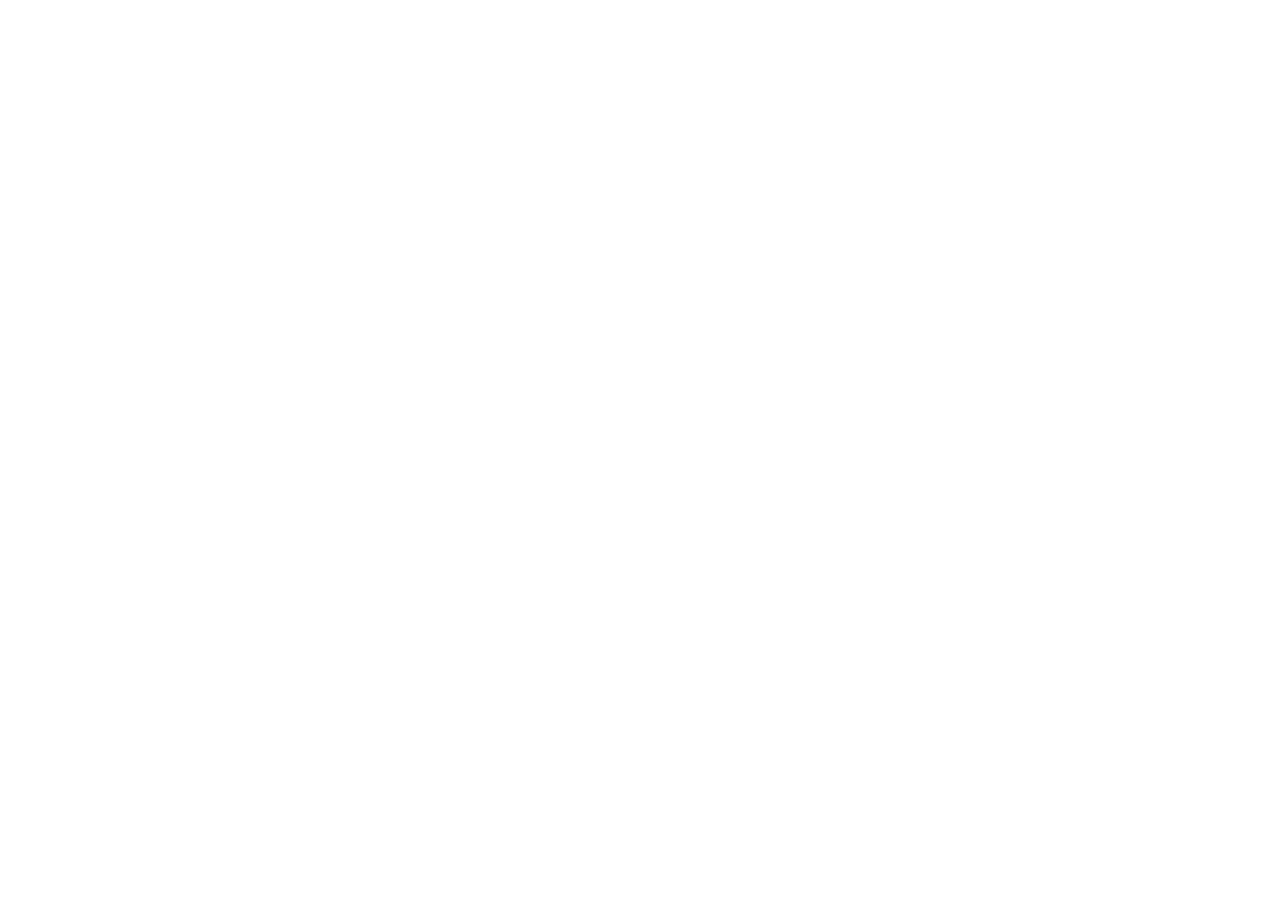
==== login.html @ f4f43309 "大事件项目" ====
<!DOCTYPE html>
<html lang="en">
<head>
    <meta charset="UTF-8">
    <meta name="viewport" content="width=device-width, initial-scale=1.0">
    <title>Document</title>
</head>
<body>
    
</body>
</html>
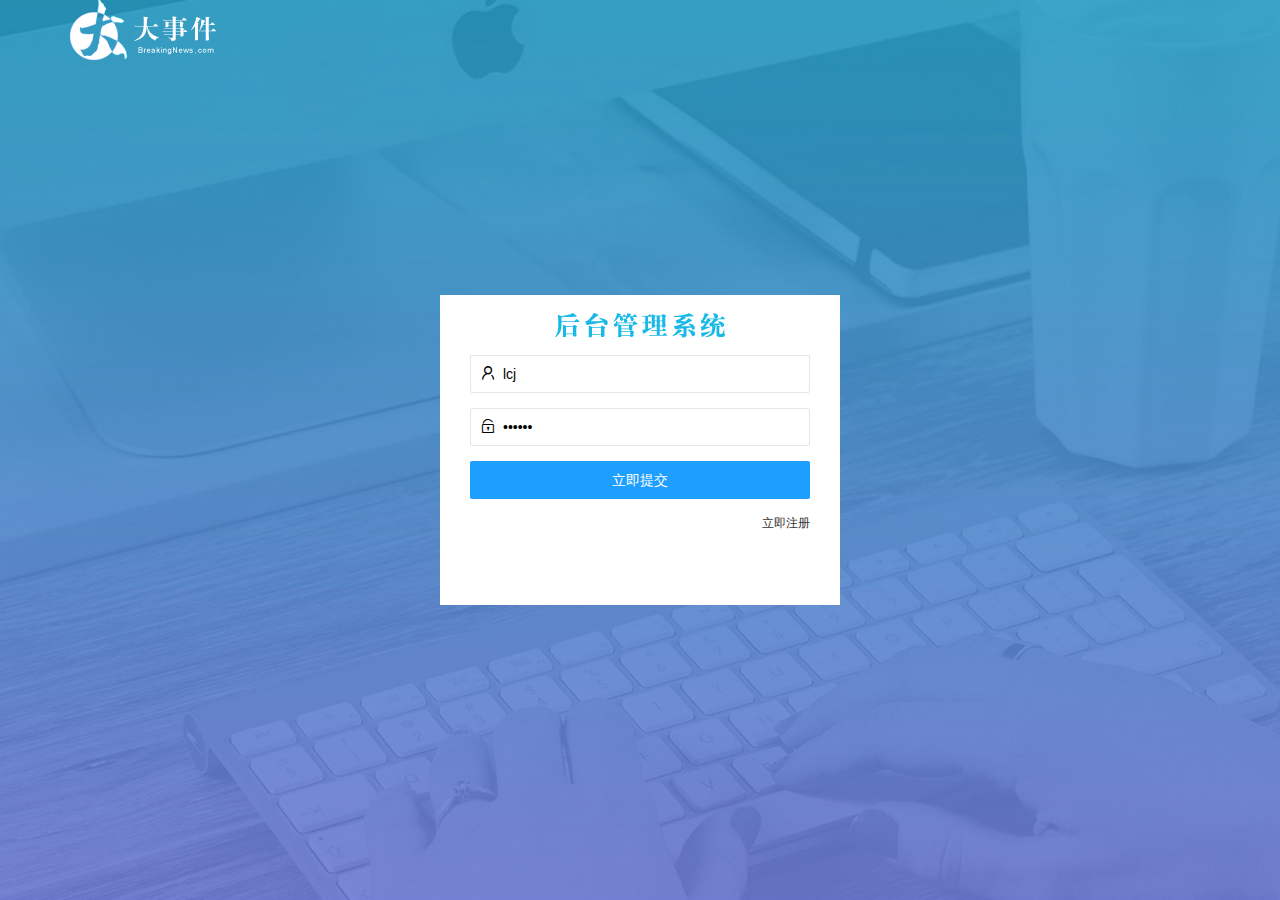
==== commit 05c9a2d5: "登入和注册完成" ====
--- a/login.html
+++ b/login.html
@@ -1,11 +1,83 @@
 <!DOCTYPE html>
 <html lang="en">
+
 <head>
     <meta charset="UTF-8">
     <meta name="viewport" content="width=device-width, initial-scale=1.0">
     <title>Document</title>
+    <link rel="stylesheet" href="/assets/lib/layui/css/layui.css">
+    <link rel="stylesheet" href="/assets/css/login.css">
 </head>
+
 <body>
-    
+    <!-- 大事件logo -->
+    <div class="layui-main">
+        <img src="/assets/images/logo.png" alt="">
+    </div>
+    <!-- 登入框 -->
+    <div class="loginAadRegbox">
+        <div class="title-box"></div>
+        <!-- 登入div -->
+        <div class="login-box">
+            <form class="layui-form" action="" id="form_login">
+                <!-- 账号 -->
+                <div class="layui-form-item ">
+                    <i class="layui-icon layui-icon-username"></i>  
+                        <input type="text" value="lcj"  name="username" required lay-verify="required" placeholder="请输入用户名"
+                            autocomplete="off" class="layui-input">                 
+                </div>
+                <!-- 密码 -->
+                <div class="layui-form-item">
+                    <i class="layui-icon layui-icon-password"></i>  
+                    <input type="password" value="666666" name="password" required lay-verify="required|pwd" placeholder="请输入密码"
+                        autocomplete="off" class="layui-input">                 
+                </div>
+                <!-- 提交 -->
+                <div class="layui-form-item">
+                      <button class="layui-btn layui-btn-fluid layui-btn-normal" lay-submit lay-filter="formDemo">立即提交</button>
+                </div>
+                <!-- 切换注册 -->
+                <div class="layui-form-item links">
+                    <a href="javascript:;" id="reg_link">立即注册</a>
+                </div>
+            </form>        
+        </div>
+        <!-- 注册div -->
+        <div class="reg-box">
+            <form class="layui-form" action="" id="form_reg">
+                <!-- 账号 -->
+                <div class="layui-form-item ">
+                    <i class="layui-icon layui-icon-username"></i>  
+                        <input type="text"  name="username" required lay-verify="required" placeholder="请输入用户名"
+                            autocomplete="off" class="layui-input">                 
+                </div>
+                <!-- 密码 -->
+                <div class="layui-form-item">
+                    <i class="layui-icon layui-icon-password"></i>  
+                    <input id="reg-pwd" type="password" name="password" required lay-verify="required|pwd" placeholder="请输入密码"
+                        autocomplete="off" class="layui-input">                 
+                </div>
+                <!-- 确认密码 -->
+                <div class="layui-form-item">
+                    <i class="layui-icon layui-icon-password"></i>  
+                    <input  type="password" name="repassword" required lay-verify="required|pwd|repwd" placeholder="再次确认入密码"
+                        autocomplete="off" class="layui-input">                 
+                </div>
+                <!-- 提交 -->
+                <div class="layui-form-item">
+                      <button class="layui-btn layui-btn-fluid layui-btn-normal" lay-submit lay-filter="formDemo">注册</button>
+                </div>
+                <!-- 切换注册 -->
+                <div class="layui-form-item links">
+                    <a href="javascript:;" id="login_link">返回登入</a>
+                </div>
+            </form>            
+        </div>
+    </div>
+<script src="/assets/lib/jquery.js"></script>
+<script src="/assets/lib/layui/layui.all.js"></script>
+<script src="/assets/js/baseAPI.js"></script>
+<script src="/assets/js/login.js"></script>
 </body>
+
 </html>--- a/assets/lib/layui/css/layui.css
+++ b/assets/lib/layui/css/layui.css
@@ -0,0 +1,2 @@
+/** layui-v2.5.5 MIT License By https://www.layui.com */
+ .layui-inline,img{display:inline-block;vertical-align:middle}h1,h2,h3,h4,h5,h6{font-weight:400}.layui-edge,.layui-header,.layui-inline,.layui-main{position:relative}.layui-body,.layui-edge,.layui-elip{overflow:hidden}.layui-btn,.layui-edge,.layui-inline,img{vertical-align:middle}.layui-btn,.layui-disabled,.layui-icon,.layui-unselect{-moz-user-select:none;-webkit-user-select:none;-ms-user-select:none}.layui-elip,.layui-form-checkbox span,.layui-form-pane .layui-form-label{text-overflow:ellipsis;white-space:nowrap}.layui-breadcrumb,.layui-tree-btnGroup{visibility:hidden}blockquote,body,button,dd,div,dl,dt,form,h1,h2,h3,h4,h5,h6,input,li,ol,p,pre,td,textarea,th,ul{margin:0;padding:0;-webkit-tap-highlight-color:rgba(0,0,0,0)}a:active,a:hover{outline:0}img{border:none}li{list-style:none}table{border-collapse:collapse;border-spacing:0}h4,h5,h6{font-size:100%}button,input,optgroup,option,select,textarea{font-family:inherit;font-size:inherit;font-style:inherit;font-weight:inherit;outline:0}pre{white-space:pre-wrap;white-space:-moz-pre-wrap;white-space:-pre-wrap;white-space:-o-pre-wrap;word-wrap:break-word}body{line-height:24px;font:14px Helvetica Neue,Helvetica,PingFang SC,Tahoma,Arial,sans-serif}hr{height:1px;margin:10px 0;border:0;clear:both}a{color:#333;text-decoration:none}a:hover{color:#777}a cite{font-style:normal;*cursor:pointer}.layui-border-box,.layui-border-box *{box-sizing:border-box}.layui-box,.layui-box *{box-sizing:content-box}.layui-clear{clear:both;*zoom:1}.layui-clear:after{content:'\20';clear:both;*zoom:1;display:block;height:0}.layui-inline{*display:inline;*zoom:1}.layui-edge{display:inline-block;width:0;height:0;border-width:6px;border-style:dashed;border-color:transparent}.layui-edge-top{top:-4px;border-bottom-color:#999;border-bottom-style:solid}.layui-edge-right{border-left-color:#999;border-left-style:solid}.layui-edge-bottom{top:2px;border-top-color:#999;border-top-style:solid}.layui-edge-left{border-right-color:#999;border-right-style:solid}.layui-disabled,.layui-disabled:hover{color:#d2d2d2!important;cursor:not-allowed!important}.layui-circle{border-radius:100%}.layui-show{display:block!important}.layui-hide{display:none!important}@font-face{font-family:layui-icon;src:url(../font/iconfont.eot?v=250);src:url(../font/iconfont.eot?v=250#iefix) format('embedded-opentype'),url(../font/iconfont.woff2?v=250) format('woff2'),url(../font/iconfont.woff?v=250) format('woff'),url(../font/iconfont.ttf?v=250) format('truetype'),url(../font/iconfont.svg?v=250#layui-icon) format('svg')}.layui-icon{font-family:layui-icon!important;font-size:16px;font-style:normal;-webkit-font-smoothing:antialiased;-moz-osx-font-smoothing:grayscale}.layui-icon-reply-fill:before{content:"\e611"}.layui-icon-set-fill:before{content:"\e614"}.layui-icon-menu-fill:before{content:"\e60f"}.layui-icon-search:before{content:"\e615"}.layui-icon-share:before{content:"\e641"}.layui-icon-set-sm:before{content:"\e620"}.layui-icon-engine:before{content:"\e628"}.layui-icon-close:before{content:"\1006"}.layui-icon-close-fill:before{content:"\1007"}.layui-icon-chart-screen:before{content:"\e629"}.layui-icon-star:before{content:"\e600"}.layui-icon-circle-dot:before{content:"\e617"}.layui-icon-chat:before{content:"\e606"}.layui-icon-release:before{content:"\e609"}.layui-icon-list:before{content:"\e60a"}.layui-icon-chart:before{content:"\e62c"}.layui-icon-ok-circle:before{content:"\1005"}.layui-icon-layim-theme:before{content:"\e61b"}.layui-icon-table:before{content:"\e62d"}.layui-icon-right:before{content:"\e602"}.layui-icon-left:before{content:"\e603"}.layui-icon-cart-simple:before{content:"\e698"}.layui-icon-face-cry:before{content:"\e69c"}.layui-icon-face-smile:before{content:"\e6af"}.layui-icon-survey:before{content:"\e6b2"}.layui-icon-tree:before{content:"\e62e"}.layui-icon-upload-circle:before{content:"\e62f"}.layui-icon-add-circle:before{content:"\e61f"}.layui-icon-download-circle:before{content:"\e601"}.layui-icon-templeate-1:before{content:"\e630"}.layui-icon-util:before{content:"\e631"}.layui-icon-face-surprised:before{content:"\e664"}.layui-icon-edit:before{content:"\e642"}.layui-icon-speaker:before{content:"\e645"}.layui-icon-down:before{content:"\e61a"}.layui-icon-file:before{content:"\e621"}.layui-icon-layouts:before{content:"\e632"}.layui-icon-rate-half:before{content:"\e6c9"}.layui-icon-add-circle-fine:before{content:"\e608"}.layui-icon-prev-circle:before{content:"\e633"}.layui-icon-read:before{content:"\e705"}.layui-icon-404:before{content:"\e61c"}.layui-icon-carousel:before{content:"\e634"}.layui-icon-help:before{content:"\e607"}.layui-icon-code-circle:before{content:"\e635"}.layui-icon-water:before{content:"\e636"}.layui-icon-username:before{content:"\e66f"}.layui-icon-find-fill:before{content:"\e670"}.layui-icon-about:before{content:"\e60b"}.layui-icon-location:before{content:"\e715"}.layui-icon-up:before{content:"\e619"}.layui-icon-pause:before{content:"\e651"}.layui-icon-date:before{content:"\e637"}.layui-icon-layim-uploadfile:before{content:"\e61d"}.layui-icon-delete:before{content:"\e640"}.layui-icon-play:before{content:"\e652"}.layui-icon-top:before{content:"\e604"}.layui-icon-friends:before{content:"\e612"}.layui-icon-refresh-3:before{content:"\e9aa"}.layui-icon-ok:before{content:"\e605"}.layui-icon-layer:before{content:"\e638"}.layui-icon-face-smile-fine:before{content:"\e60c"}.layui-icon-dollar:before{content:"\e659"}.layui-icon-group:before{content:"\e613"}.layui-icon-layim-download:before{content:"\e61e"}.layui-icon-picture-fine:before{content:"\e60d"}.layui-icon-link:before{content:"\e64c"}.layui-icon-diamond:before{content:"\e735"}.layui-icon-log:before{content:"\e60e"}.layui-icon-rate-solid:before{content:"\e67a"}.layui-icon-fonts-del:before{content:"\e64f"}.layui-icon-unlink:before{content:"\e64d"}.layui-icon-fonts-clear:before{content:"\e639"}.layui-icon-triangle-r:before{content:"\e623"}.layui-icon-circle:before{content:"\e63f"}.layui-icon-radio:before{content:"\e643"}.layui-icon-align-center:before{content:"\e647"}.layui-icon-align-right:before{content:"\e648"}.layui-icon-align-left:before{content:"\e649"}.layui-icon-loading-1:before{content:"\e63e"}.layui-icon-return:before{content:"\e65c"}.layui-icon-fonts-strong:before{content:"\e62b"}.layui-icon-upload:before{content:"\e67c"}.layui-icon-dialogue:before{content:"\e63a"}.layui-icon-video:before{content:"\e6ed"}.layui-icon-headset:before{content:"\e6fc"}.layui-icon-cellphone-fine:before{content:"\e63b"}.layui-icon-add-1:before{content:"\e654"}.layui-icon-face-smile-b:before{content:"\e650"}.layui-icon-fonts-html:before{content:"\e64b"}.layui-icon-form:before{content:"\e63c"}.layui-icon-cart:before{content:"\e657"}.layui-icon-camera-fill:before{content:"\e65d"}.layui-icon-tabs:before{content:"\e62a"}.layui-icon-fonts-code:before{content:"\e64e"}.layui-icon-fire:before{content:"\e756"}.layui-icon-set:before{content:"\e716"}.layui-icon-fonts-u:before{content:"\e646"}.layui-icon-triangle-d:before{content:"\e625"}.layui-icon-tips:before{content:"\e702"}.layui-icon-picture:before{content:"\e64a"}.layui-icon-more-vertical:before{content:"\e671"}.layui-icon-flag:before{content:"\e66c"}.layui-icon-loading:before{content:"\e63d"}.layui-icon-fonts-i:before{content:"\e644"}.layui-icon-refresh-1:before{content:"\e666"}.layui-icon-rmb:before{content:"\e65e"}.layui-icon-home:before{content:"\e68e"}.layui-icon-user:before{content:"\e770"}.layui-icon-notice:before{content:"\e667"}.layui-icon-login-weibo:before{content:"\e675"}.layui-icon-voice:before{content:"\e688"}.layui-icon-upload-drag:before{content:"\e681"}.layui-icon-login-qq:before{content:"\e676"}.layui-icon-snowflake:before{content:"\e6b1"}.layui-icon-file-b:before{content:"\e655"}.layui-icon-template:before{content:"\e663"}.layui-icon-auz:before{content:"\e672"}.layui-icon-console:before{content:"\e665"}.layui-icon-app:before{content:"\e653"}.layui-icon-prev:before{content:"\e65a"}.layui-icon-website:before{content:"\e7ae"}.layui-icon-next:before{content:"\e65b"}.layui-icon-component:before{content:"\e857"}.layui-icon-more:before{content:"\e65f"}.layui-icon-login-wechat:before{content:"\e677"}.layui-icon-shrink-right:before{content:"\e668"}.layui-icon-spread-left:before{content:"\e66b"}.layui-icon-camera:before{content:"\e660"}.layui-icon-note:before{content:"\e66e"}.layui-icon-refresh:before{content:"\e669"}.layui-icon-female:before{content:"\e661"}.layui-icon-male:before{content:"\e662"}.layui-icon-password:before{content:"\e673"}.layui-icon-senior:before{content:"\e674"}.layui-icon-theme:before{content:"\e66a"}.layui-icon-tread:before{content:"\e6c5"}.layui-icon-praise:before{content:"\e6c6"}.layui-icon-star-fill:before{content:"\e658"}.layui-icon-rate:before{content:"\e67b"}.layui-icon-template-1:before{content:"\e656"}.layui-icon-vercode:before{content:"\e679"}.layui-icon-cellphone:before{content:"\e678"}.layui-icon-screen-full:before{content:"\e622"}.layui-icon-screen-restore:before{content:"\e758"}.layui-icon-cols:before{content:"\e610"}.layui-icon-export:before{content:"\e67d"}.layui-icon-print:before{content:"\e66d"}.layui-icon-slider:before{content:"\e714"}.layui-icon-addition:before{content:"\e624"}.layui-icon-subtraction:before{content:"\e67e"}.layui-icon-service:before{content:"\e626"}.layui-icon-transfer:before{content:"\e691"}.layui-main{width:1140px;margin:0 auto}.layui-header{z-index:1000;height:60px}.layui-header a:hover{transition:all .5s;-webkit-transition:all .5s}.layui-side{position:fixed;left:0;top:0;bottom:0;z-index:999;width:200px;overflow-x:hidden}.layui-side-scroll{position:relative;width:220px;height:100%;overflow-x:hidden}.layui-body{position:absolute;left:200px;right:0;top:0;bottom:0;z-index:998;width:auto;overflow-y:auto;box-sizing:border-box}.layui-layout-body{overflow:hidden}.layui-layout-admin .layui-header{background-color:#23262E}.layui-layout-admin .layui-side{top:60px;width:200px;overflow-x:hidden}.layui-layout-admin .layui-body{position:fixed;top:60px;bottom:44px}.layui-layout-admin .layui-main{width:auto;margin:0 15px}.layui-layout-admin .layui-footer{position:fixed;left:200px;right:0;bottom:0;height:44px;line-height:44px;padding:0 15px;background-color:#eee}.layui-layout-admin .layui-logo{position:absolute;left:0;top:0;width:200px;height:100%;line-height:60px;text-align:center;color:#009688;font-size:16px}.layui-layout-admin .layui-header .layui-nav{background:0 0}.layui-layout-left{position:absolute!important;left:200px;top:0}.layui-layout-right{position:absolute!important;right:0;top:0}.layui-container{position:relative;margin:0 auto;padding:0 15px;box-sizing:border-box}.layui-fluid{position:relative;margin:0 auto;padding:0 15px}.layui-row:after,.layui-row:before{content:'';display:block;clear:both}.layui-col-lg1,.layui-col-lg10,.layui-col-lg11,.layui-col-lg12,.layui-col-lg2,.layui-col-lg3,.layui-col-lg4,.layui-col-lg5,.layui-col-lg6,.layui-col-lg7,.layui-col-lg8,.layui-col-lg9,.layui-col-md1,.layui-col-md10,.layui-col-md11,.layui-col-md12,.layui-col-md2,.layui-col-md3,.layui-col-md4,.layui-col-md5,.layui-col-md6,.layui-col-md7,.layui-col-md8,.layui-col-md9,.layui-col-sm1,.layui-col-sm10,.layui-col-sm11,.layui-col-sm12,.layui-col-sm2,.layui-col-sm3,.layui-col-sm4,.layui-col-sm5,.layui-col-sm6,.layui-col-sm7,.layui-col-sm8,.layui-col-sm9,.layui-col-xs1,.layui-col-xs10,.layui-col-xs11,.layui-col-xs12,.layui-col-xs2,.layui-col-xs3,.layui-col-xs4,.layui-col-xs5,.layui-col-xs6,.layui-col-xs7,.layui-col-xs8,.layui-col-xs9{position:relative;display:block;box-sizing:border-box}.layui-col-xs1,.layui-col-xs10,.layui-col-xs11,.layui-col-xs12,.layui-col-xs2,.layui-col-xs3,.layui-col-xs4,.layui-col-xs5,.layui-col-xs6,.layui-col-xs7,.layui-col-xs8,.layui-col-xs9{float:left}.layui-col-xs1{width:8.33333333%}.layui-col-xs2{width:16.66666667%}.layui-col-xs3{width:25%}.layui-col-xs4{width:33.33333333%}.layui-col-xs5{width:41.66666667%}.layui-col-xs6{width:50%}.layui-col-xs7{width:58.33333333%}.layui-col-xs8{width:66.66666667%}.layui-col-xs9{width:75%}.layui-col-xs10{width:83.33333333%}.layui-col-xs11{width:91.66666667%}.layui-col-xs12{width:100%}.layui-col-xs-offset1{margin-left:8.33333333%}.layui-col-xs-offset2{margin-left:16.66666667%}.layui-col-xs-offset3{margin-left:25%}.layui-col-xs-offset4{margin-left:33.33333333%}.layui-col-xs-offset5{margin-left:41.66666667%}.layui-col-xs-offset6{margin-left:50%}.layui-col-xs-offset7{margin-left:58.33333333%}.layui-col-xs-offset8{margin-left:66.66666667%}.layui-col-xs-offset9{margin-left:75%}.layui-col-xs-offset10{margin-left:83.33333333%}.layui-col-xs-offset11{margin-left:91.66666667%}.layui-col-xs-offset12{margin-left:100%}@media screen and (max-width:768px){.layui-hide-xs{display:none!important}.layui-show-xs-block{display:block!important}.layui-show-xs-inline{display:inline!important}.layui-show-xs-inline-block{display:inline-block!important}}@media screen and (min-width:768px){.layui-container{width:750px}.layui-hide-sm{display:none!important}.layui-show-sm-block{display:block!important}.layui-show-sm-inline{display:inline!important}.layui-show-sm-inline-block{display:inline-block!important}.layui-col-sm1,.layui-col-sm10,.layui-col-sm11,.layui-col-sm12,.layui-col-sm2,.layui-col-sm3,.layui-col-sm4,.layui-col-sm5,.layui-col-sm6,.layui-col-sm7,.layui-col-sm8,.layui-col-sm9{float:left}.layui-col-sm1{width:8.33333333%}.layui-col-sm2{width:16.66666667%}.layui-col-sm3{width:25%}.layui-col-sm4{width:33.33333333%}.layui-col-sm5{width:41.66666667%}.layui-col-sm6{width:50%}.layui-col-sm7{width:58.33333333%}.layui-col-sm8{width:66.66666667%}.layui-col-sm9{width:75%}.layui-col-sm10{width:83.33333333%}.layui-col-sm11{width:91.66666667%}.layui-col-sm12{width:100%}.layui-col-sm-offset1{margin-left:8.33333333%}.layui-col-sm-offset2{margin-left:16.66666667%}.layui-col-sm-offset3{margin-left:25%}.layui-col-sm-offset4{margin-left:33.33333333%}.layui-col-sm-offset5{margin-left:41.66666667%}.layui-col-sm-offset6{margin-left:50%}.layui-col-sm-offset7{margin-left:58.33333333%}.layui-col-sm-offset8{margin-left:66.66666667%}.layui-col-sm-offset9{margin-left:75%}.layui-col-sm-offset10{margin-left:83.33333333%}.layui-col-sm-offset11{margin-left:91.66666667%}.layui-col-sm-offset12{margin-left:100%}}@media screen and (min-width:992px){.layui-container{width:970px}.layui-hide-md{display:none!important}.layui-show-md-block{display:block!important}.layui-show-md-inline{display:inline!important}.layui-show-md-inline-block{display:inline-block!important}.layui-col-md1,.layui-col-md10,.layui-col-md11,.layui-col-md12,.layui-col-md2,.layui-col-md3,.layui-col-md4,.layui-col-md5,.layui-col-md6,.layui-col-md7,.layui-col-md8,.layui-col-md9{float:left}.layui-col-md1{width:8.33333333%}.layui-col-md2{width:16.66666667%}.layui-col-md3{width:25%}.layui-col-md4{width:33.33333333%}.layui-col-md5{width:41.66666667%}.layui-col-md6{width:50%}.layui-col-md7{width:58.33333333%}.layui-col-md8{width:66.66666667%}.layui-col-md9{width:75%}.layui-col-md10{width:83.33333333%}.layui-col-md11{width:91.66666667%}.layui-col-md12{width:100%}.layui-col-md-offset1{margin-left:8.33333333%}.layui-col-md-offset2{margin-left:16.66666667%}.layui-col-md-offset3{margin-left:25%}.layui-col-md-offset4{margin-left:33.33333333%}.layui-col-md-offset5{margin-left:41.66666667%}.layui-col-md-offset6{margin-left:50%}.layui-col-md-offset7{margin-left:58.33333333%}.layui-col-md-offset8{margin-left:66.66666667%}.layui-col-md-offset9{margin-left:75%}.layui-col-md-offset10{margin-left:83.33333333%}.layui-col-md-offset11{margin-left:91.66666667%}.layui-col-md-offset12{margin-left:100%}}@media screen and (min-width:1200px){.layui-container{width:1170px}.layui-hide-lg{display:none!important}.layui-show-lg-block{display:block!important}.layui-show-lg-inline{display:inline!important}.layui-show-lg-inline-block{display:inline-block!important}.layui-col-lg1,.layui-col-lg10,.layui-col-lg11,.layui-col-lg12,.layui-col-lg2,.layui-col-lg3,.layui-col-lg4,.layui-col-lg5,.layui-col-lg6,.layui-col-lg7,.layui-col-lg8,.layui-col-lg9{float:left}.layui-col-lg1{width:8.33333333%}.layui-col-lg2{width:16.66666667%}.layui-col-lg3{width:25%}.layui-col-lg4{width:33.33333333%}.layui-col-lg5{width:41.66666667%}.layui-col-lg6{width:50%}.layui-col-lg7{width:58.33333333%}.layui-col-lg8{width:66.66666667%}.layui-col-lg9{width:75%}.layui-col-lg10{width:83.33333333%}.layui-col-lg11{width:91.66666667%}.layui-col-lg12{width:100%}.layui-col-lg-offset1{margin-left:8.33333333%}.layui-col-lg-offset2{margin-left:16.66666667%}.layui-col-lg-offset3{margin-left:25%}.layui-col-lg-offset4{margin-left:33.33333333%}.layui-col-lg-offset5{margin-left:41.66666667%}.layui-col-lg-offset6{margin-left:50%}.layui-col-lg-offset7{margin-left:58.33333333%}.layui-col-lg-offset8{margin-left:66.66666667%}.layui-col-lg-offset9{margin-left:75%}.layui-col-lg-offset10{margin-left:83.33333333%}.layui-col-lg-offset11{margin-left:91.66666667%}.layui-col-lg-offset12{margin-left:100%}}.layui-col-space1{margin:-.5px}.layui-col-space1>*{padding:.5px}.layui-col-space3{margin:-1.5px}.layui-col-space3>*{padding:1.5px}.layui-col-space5{margin:-2.5px}.layui-col-space5>*{padding:2.5px}.layui-col-space8{margin:-3.5px}.layui-col-space8>*{padding:3.5px}.layui-col-space10{margin:-5px}.layui-col-space10>*{padding:5px}.layui-col-space12{margin:-6px}.layui-col-space12>*{padding:6px}.layui-col-space15{margin:-7.5px}.layui-col-space15>*{padding:7.5px}.layui-col-space18{margin:-9px}.layui-col-space18>*{padding:9px}.layui-col-space20{margin:-10px}.layui-col-space20>*{padding:10px}.layui-col-space22{margin:-11px}.layui-col-space22>*{padding:11px}.layui-col-space25{margin:-12.5px}.layui-col-space25>*{padding:12.5px}.layui-col-space30{margin:-15px}.layui-col-space30>*{padding:15px}.layui-btn,.layui-input,.layui-select,.layui-textarea,.layui-upload-button{outline:0;-webkit-appearance:none;transition:all .3s;-webkit-transition:all .3s;box-sizing:border-box}.layui-elem-quote{margin-bottom:10px;padding:15px;line-height:22px;border-left:5px solid #009688;border-radius:0 2px 2px 0;background-color:#f2f2f2}.layui-quote-nm{border-style:solid;border-width:1px 1px 1px 5px;background:0 0}.layui-elem-field{margin-bottom:10px;padding:0;border-width:1px;border-style:solid}.layui-elem-field legend{margin-left:20px;padding:0 10px;font-size:20px;font-weight:300}.layui-field-title{margin:10px 0 20px;border-width:1px 0 0}.layui-field-box{padding:10px 15px}.layui-field-title .layui-field-box{padding:10px 0}.layui-progress{position:relative;height:6px;border-radius:20px;background-color:#e2e2e2}.layui-progress-bar{position:absolute;left:0;top:0;width:0;max-width:100%;height:6px;border-radius:20px;text-align:right;background-color:#5FB878;transition:all .3s;-webkit-transition:all .3s}.layui-progress-big,.layui-progress-big .layui-progress-bar{height:18px;line-height:18px}.layui-progress-text{position:relative;top:-20px;line-height:18px;font-size:12px;color:#666}.layui-progress-big .layui-progress-text{position:static;padding:0 10px;color:#fff}.layui-collapse{border-width:1px;border-style:solid;border-radius:2px}.layui-colla-content,.layui-colla-item{border-top-width:1px;border-top-style:solid}.layui-colla-item:first-child{border-top:none}.layui-colla-title{position:relative;height:42px;line-height:42px;padding:0 15px 0 35px;color:#333;background-color:#f2f2f2;cursor:pointer;font-size:14px;overflow:hidden}.layui-colla-content{display:none;padding:10px 15px;line-height:22px;color:#666}.layui-colla-icon{position:absolute;left:15px;top:0;font-size:14px}.layui-card{margin-bottom:15px;border-radius:2px;background-color:#fff;box-shadow:0 1px 2px 0 rgba(0,0,0,.05)}.layui-card:last-child{margin-bottom:0}.layui-card-header{position:relative;height:42px;line-height:42px;padding:0 15px;border-bottom:1px solid #f6f6f6;color:#333;border-radius:2px 2px 0 0;font-size:14px}.layui-bg-black,.layui-bg-blue,.layui-bg-cyan,.layui-bg-green,.layui-bg-orange,.layui-bg-red{color:#fff!important}.layui-card-body{position:relative;padding:10px 15px;line-height:24px}.layui-card-body[pad15]{padding:15px}.layui-card-body[pad20]{padding:20px}.layui-card-body .layui-table{margin:5px 0}.layui-card .layui-tab{margin:0}.layui-panel-window{position:relative;padding:15px;border-radius:0;border-top:5px solid #E6E6E6;background-color:#fff}.layui-auxiliar-moving{position:fixed;left:0;right:0;top:0;bottom:0;width:100%;height:100%;background:0 0;z-index:9999999999}.layui-form-label,.layui-form-mid,.layui-form-select,.layui-input-block,.layui-input-inline,.layui-textarea{position:relative}.layui-bg-red{background-color:#FF5722!important}.layui-bg-orange{background-color:#FFB800!important}.layui-bg-green{background-color:#009688!important}.layui-bg-cyan{background-color:#2F4056!important}.layui-bg-blue{background-color:#1E9FFF!important}.layui-bg-black{background-color:#393D49!important}.layui-bg-gray{background-color:#eee!important;color:#666!important}.layui-badge-rim,.layui-colla-content,.layui-colla-item,.layui-collapse,.layui-elem-field,.layui-form-pane .layui-form-item[pane],.layui-form-pane .layui-form-label,.layui-input,.layui-layedit,.layui-layedit-tool,.layui-quote-nm,.layui-select,.layui-tab-bar,.layui-tab-card,.layui-tab-title,.layui-tab-title .layui-this:after,.layui-textarea{border-color:#e6e6e6}.layui-timeline-item:before,hr{background-color:#e6e6e6}.layui-text{line-height:22px;font-size:14px;color:#666}.layui-text h1,.layui-text h2,.layui-text h3{font-weight:500;color:#333}.layui-text h1{font-size:30px}.layui-text h2{font-size:24px}.layui-text h3{font-size:18px}.layui-text a:not(.layui-btn){color:#01AAED}.layui-text a:not(.layui-btn):hover{text-decoration:underline}.layui-text ul{padding:5px 0 5px 15px}.layui-text ul li{margin-top:5px;list-style-type:disc}.layui-text em,.layui-word-aux{color:#999!important;padding:0 5px!important}.layui-btn{display:inline-block;height:38px;line-height:38px;padding:0 18px;background-color:#009688;color:#fff;white-space:nowrap;text-align:center;font-size:14px;border:none;border-radius:2px;cursor:pointer}.layui-btn:hover{opacity:.8;filter:alpha(opacity=80);color:#fff}.layui-btn:active{opacity:1;filter:alpha(opacity=100)}.layui-btn+.layui-btn{margin-left:10px}.layui-btn-container{font-size:0}.layui-btn-container .layui-btn{margin-right:10px;margin-bottom:10px}.layui-btn-container .layui-btn+.layui-btn{margin-left:0}.layui-table .layui-btn-container .layui-btn{margin-bottom:9px}.layui-btn-radius{border-radius:100px}.layui-btn .layui-icon{margin-right:3px;font-size:18px;vertical-align:bottom;vertical-align:middle\9}.layui-btn-primary{border:1px solid #C9C9C9;background-color:#fff;color:#555}.layui-btn-primary:hover{border-color:#009688;color:#333}.layui-btn-normal{background-color:#1E9FFF}.layui-btn-warm{background-color:#FFB800}.layui-btn-danger{background-color:#FF5722}.layui-btn-checked{background-color:#5FB878}.layui-btn-disabled,.layui-btn-disabled:active,.layui-btn-disabled:hover{border:1px solid #e6e6e6;background-color:#FBFBFB;color:#C9C9C9;cursor:not-allowed;opacity:1}.layui-btn-lg{height:44px;line-height:44px;padding:0 25px;font-size:16px}.layui-btn-sm{height:30px;line-height:30px;padding:0 10px;font-size:12px}.layui-btn-sm i{font-size:16px!important}.layui-btn-xs{height:22px;line-height:22px;padding:0 5px;font-size:12px}.layui-btn-xs i{font-size:14px!important}.layui-btn-group{display:inline-block;vertical-align:middle;font-size:0}.layui-btn-group .layui-btn{margin-left:0!important;margin-right:0!important;border-left:1px solid rgba(255,255,255,.5);border-radius:0}.layui-btn-group .layui-btn-primary{border-left:none}.layui-btn-group .layui-btn-primary:hover{border-color:#C9C9C9;color:#009688}.layui-btn-group .layui-btn:first-child{border-left:none;border-radius:2px 0 0 2px}.layui-btn-group .layui-btn-primary:first-child{border-left:1px solid #c9c9c9}.layui-btn-group .layui-btn:last-child{border-radius:0 2px 2px 0}.layui-btn-group .layui-btn+.layui-btn{margin-left:0}.layui-btn-group+.layui-btn-group{margin-left:10px}.layui-btn-fluid{width:100%}.layui-input,.layui-select,.layui-textarea{height:38px;line-height:1.3;line-height:38px\9;border-width:1px;border-style:solid;background-color:#fff;border-radius:2px}.layui-input::-webkit-input-placeholder,.layui-select::-webkit-input-placeholder,.layui-textarea::-webkit-input-placeholder{line-height:1.3}.layui-input,.layui-textarea{display:block;width:100%;padding-left:10px}.layui-input:hover,.layui-textarea:hover{border-color:#D2D2D2!important}.layui-input:focus,.layui-textarea:focus{border-color:#C9C9C9!important}.layui-textarea{min-height:100px;height:auto;line-height:20px;padding:6px 10px;resize:vertical}.layui-select{padding:0 10px}.layui-form input[type=checkbox],.layui-form input[type=radio],.layui-form select{display:none}.layui-form [lay-ignore]{display:initial}.layui-form-item{margin-bottom:15px;clear:both;*zoom:1}.layui-form-item:after{content:'\20';clear:both;*zoom:1;display:block;height:0}.layui-form-label{float:left;display:block;padding:9px 15px;width:80px;font-weight:400;line-height:20px;text-align:right}.layui-form-label-col{display:block;float:none;padding:9px 0;line-height:20px;text-align:left}.layui-form-item .layui-inline{margin-bottom:5px;margin-right:10px}.layui-input-block{margin-left:110px;min-height:36px}.layui-input-inline{display:inline-block;vertical-align:middle}.layui-form-item .layui-input-inline{float:left;width:190px;margin-right:10px}.layui-form-text .layui-input-inline{width:auto}.layui-form-mid{float:left;display:block;padding:9px 0!important;line-height:20px;margin-right:10px}.layui-form-danger+.layui-form-select .layui-input,.layui-form-danger:focus{border-color:#FF5722!important}.layui-form-select .layui-input{padding-right:30px;cursor:pointer}.layui-form-select .layui-edge{position:absolute;right:10px;top:50%;margin-top:-3px;cursor:pointer;border-width:6px;border-top-color:#c2c2c2;border-top-style:solid;transition:all .3s;-webkit-transition:all .3s}.layui-form-select dl{display:none;position:absolute;left:0;top:42px;padding:5px 0;z-index:899;min-width:100%;border:1px solid #d2d2d2;max-height:300px;overflow-y:auto;background-color:#fff;border-radius:2px;box-shadow:0 2px 4px rgba(0,0,0,.12);box-sizing:border-box}.layui-form-select dl dd,.layui-form-select dl dt{padding:0 10px;line-height:36px;white-space:nowrap;overflow:hidden;text-overflow:ellipsis}.layui-form-select dl dt{font-size:12px;color:#999}.layui-form-select dl dd{cursor:pointer}.layui-form-select dl dd:hover{background-color:#f2f2f2;-webkit-transition:.5s all;transition:.5s all}.layui-form-select .layui-select-group dd{padding-left:20px}.layui-form-select dl dd.layui-select-tips{padding-left:10px!important;color:#999}.layui-form-select dl dd.layui-this{background-color:#5FB878;color:#fff}.layui-form-checkbox,.layui-form-select dl dd.layui-disabled{background-color:#fff}.layui-form-selected dl{display:block}.layui-form-checkbox,.layui-form-checkbox *,.layui-form-switch{display:inline-block;vertical-align:middle}.layui-form-selected .layui-edge{margin-top:-9px;-webkit-transform:rotate(180deg);transform:rotate(180deg);margin-top:-3px\9}:root .layui-form-selected .layui-edge{margin-top:-9px\0/IE9}.layui-form-selectup dl{top:auto;bottom:42px}.layui-select-none{margin:5px 0;text-align:center;color:#999}.layui-select-disabled .layui-disabled{border-color:#eee!important}.layui-select-disabled .layui-edge{border-top-color:#d2d2d2}.layui-form-checkbox{position:relative;height:30px;line-height:30px;margin-right:10px;padding-right:30px;cursor:pointer;font-size:0;-webkit-transition:.1s linear;transition:.1s linear;box-sizing:border-box}.layui-form-checkbox span{padding:0 10px;height:100%;font-size:14px;border-radius:2px 0 0 2px;background-color:#d2d2d2;color:#fff;overflow:hidden}.layui-form-checkbox:hover span{background-color:#c2c2c2}.layui-form-checkbox i{position:absolute;right:0;top:0;width:30px;height:28px;border:1px solid #d2d2d2;border-left:none;border-radius:0 2px 2px 0;color:#fff;font-size:20px;text-align:center}.layui-form-checkbox:hover i{border-color:#c2c2c2;color:#c2c2c2}.layui-form-checked,.layui-form-checked:hover{border-color:#5FB878}.layui-form-checked span,.layui-form-checked:hover span{background-color:#5FB878}.layui-form-checked i,.layui-form-checked:hover i{color:#5FB878}.layui-form-item .layui-form-checkbox{margin-top:4px}.layui-form-checkbox[lay-skin=primary]{height:auto!important;line-height:normal!important;min-width:18px;min-height:18px;border:none!important;margin-right:0;padding-left:28px;padding-right:0;background:0 0}.layui-form-checkbox[lay-skin=primary] span{padding-left:0;padding-right:15px;line-height:18px;background:0 0;color:#666}.layui-form-checkbox[lay-skin=primary] i{right:auto;left:0;width:16px;height:16px;line-height:16px;border:1px solid #d2d2d2;font-size:12px;border-radius:2px;background-color:#fff;-webkit-transition:.1s linear;transition:.1s linear}.layui-form-checkbox[lay-skin=primary]:hover i{border-color:#5FB878;color:#fff}.layui-form-checked[lay-skin=primary] i{border-color:#5FB878!important;background-color:#5FB878;color:#fff}.layui-checkbox-disbaled[lay-skin=primary] span{background:0 0!important;color:#c2c2c2}.layui-checkbox-disbaled[lay-skin=primary]:hover i{border-color:#d2d2d2}.layui-form-item .layui-form-checkbox[lay-skin=primary]{margin-top:10px}.layui-form-switch{position:relative;height:22px;line-height:22px;min-width:35px;padding:0 5px;margin-top:8px;border:1px solid #d2d2d2;border-radius:20px;cursor:pointer;background-color:#fff;-webkit-transition:.1s linear;transition:.1s linear}.layui-form-switch i{position:absolute;left:5px;top:3px;width:16px;height:16px;border-radius:20px;background-color:#d2d2d2;-webkit-transition:.1s linear;transition:.1s linear}.layui-form-switch em{position:relative;top:0;width:25px;margin-left:21px;padding:0!important;text-align:center!important;color:#999!important;font-style:normal!important;font-size:12px}.layui-form-onswitch{border-color:#5FB878;background-color:#5FB878}.layui-checkbox-disbaled,.layui-checkbox-disbaled i{border-color:#e2e2e2!important}.layui-form-onswitch i{left:100%;margin-left:-21px;background-color:#fff}.layui-form-onswitch em{margin-left:5px;margin-right:21px;color:#fff!important}.layui-checkbox-disbaled span{background-color:#e2e2e2!important}.layui-checkbox-disbaled:hover i{color:#fff!important}[lay-radio]{display:none}.layui-form-radio,.layui-form-radio *{display:inline-block;vertical-align:middle}.layui-form-radio{line-height:28px;margin:6px 10px 0 0;padding-right:10px;cursor:pointer;font-size:0}.layui-form-radio *{font-size:14px}.layui-form-radio>i{margin-right:8px;font-size:22px;color:#c2c2c2}.layui-form-radio>i:hover,.layui-form-radioed>i{color:#5FB878}.layui-radio-disbaled>i{color:#e2e2e2!important}.layui-form-pane .layui-form-label{width:110px;padding:8px 15px;height:38px;line-height:20px;border-width:1px;border-style:solid;border-radius:2px 0 0 2px;text-align:center;background-color:#FBFBFB;overflow:hidden;box-sizing:border-box}.layui-form-pane .layui-input-inline{margin-left:-1px}.layui-form-pane .layui-input-block{margin-left:110px;left:-1px}.layui-form-pane .layui-input{border-radius:0 2px 2px 0}.layui-form-pane .layui-form-text .layui-form-label{float:none;width:100%;border-radius:2px;box-sizing:border-box;text-align:left}.layui-form-pane .layui-form-text .layui-input-inline{display:block;margin:0;top:-1px;clear:both}.layui-form-pane .layui-form-text .layui-input-block{margin:0;left:0;top:-1px}.layui-form-pane .layui-form-text .layui-textarea{min-height:100px;border-radius:0 0 2px 2px}.layui-form-pane .layui-form-checkbox{margin:4px 0 4px 10px}.layui-form-pane .layui-form-radio,.layui-form-pane .layui-form-switch{margin-top:6px;margin-left:10px}.layui-form-pane .layui-form-item[pane]{position:relative;border-width:1px;border-style:solid}.layui-form-pane .layui-form-item[pane] .layui-form-label{position:absolute;left:0;top:0;height:100%;border-width:0 1px 0 0}.layui-form-pane .layui-form-item[pane] .layui-input-inline{margin-left:110px}@media screen and (max-width:450px){.layui-form-item .layui-form-label{text-overflow:ellipsis;overflow:hidden;white-space:nowrap}.layui-form-item .layui-inline{display:block;margin-right:0;margin-bottom:20px;clear:both}.layui-form-item .layui-inline:after{content:'\20';clear:both;display:block;height:0}.layui-form-item .layui-input-inline{display:block;float:none;left:-3px;width:auto;margin:0 0 10px 112px}.layui-form-item .layui-input-inline+.layui-form-mid{margin-left:110px;top:-5px;padding:0}.layui-form-item .layui-form-checkbox{margin-right:5px;margin-bottom:5px}}.layui-layedit{border-width:1px;border-style:solid;border-radius:2px}.layui-layedit-tool{padding:3px 5px;border-bottom-width:1px;border-bottom-style:solid;font-size:0}.layedit-tool-fixed{position:fixed;top:0;border-top:1px solid #e2e2e2}.layui-layedit-tool .layedit-tool-mid,.layui-layedit-tool .layui-icon{display:inline-block;vertical-align:middle;text-align:center;font-size:14px}.layui-layedit-tool .layui-icon{position:relative;width:32px;height:30px;line-height:30px;margin:3px 5px;color:#777;cursor:pointer;border-radius:2px}.layui-layedit-tool .layui-icon:hover{color:#393D49}.layui-layedit-tool .layui-icon:active{color:#000}.layui-layedit-tool .layedit-tool-active{background-color:#e2e2e2;color:#000}.layui-layedit-tool .layui-disabled,.layui-layedit-tool .layui-disabled:hover{color:#d2d2d2;cursor:not-allowed}.layui-layedit-tool .layedit-tool-mid{width:1px;height:18px;margin:0 10px;background-color:#d2d2d2}.layedit-tool-html{width:50px!important;font-size:30px!important}.layedit-tool-b,.layedit-tool-code,.layedit-tool-help{font-size:16px!important}.layedit-tool-d,.layedit-tool-face,.layedit-tool-image,.layedit-tool-unlink{font-size:18px!important}.layedit-tool-image input{position:absolute;font-size:0;left:0;top:0;width:100%;height:100%;opacity:.01;filter:Alpha(opacity=1);cursor:pointer}.layui-layedit-iframe iframe{display:block;width:100%}#LAY_layedit_code{overflow:hidden}.layui-laypage{display:inline-block;*display:inline;*zoom:1;vertical-align:middle;margin:10px 0;font-size:0}.layui-laypage>a:first-child,.layui-laypage>a:first-child em{border-radius:2px 0 0 2px}.layui-laypage>a:last-child,.layui-laypage>a:last-child em{border-radius:0 2px 2px 0}.layui-laypage>:first-child{margin-left:0!important}.layui-laypage>:last-child{margin-right:0!important}.layui-laypage a,.layui-laypage button,.layui-laypage input,.layui-laypage select,.layui-laypage span{border:1px solid #e2e2e2}.layui-laypage a,.layui-laypage span{display:inline-block;*display:inline;*zoom:1;vertical-align:middle;padding:0 15px;height:28px;line-height:28px;margin:0 -1px 5px 0;background-color:#fff;color:#333;font-size:12px}.layui-flow-more a *,.layui-laypage input,.layui-table-view select[lay-ignore]{display:inline-block}.layui-laypage a:hover{color:#009688}.layui-laypage em{font-style:normal}.layui-laypage .layui-laypage-spr{color:#999;font-weight:700}.layui-laypage a{text-decoration:none}.layui-laypage .layui-laypage-curr{position:relative}.layui-laypage .layui-laypage-curr em{position:relative;color:#fff}.layui-laypage .layui-laypage-curr .layui-laypage-em{position:absolute;left:-1px;top:-1px;padding:1px;width:100%;height:100%;background-color:#009688}.layui-laypage-em{border-radius:2px}.layui-laypage-next em,.layui-laypage-prev em{font-family:Sim sun;font-size:16px}.layui-laypage .layui-laypage-count,.layui-laypage .layui-laypage-limits,.layui-laypage .layui-laypage-refresh,.layui-laypage .layui-laypage-skip{margin-left:10px;margin-right:10px;padding:0;border:none}.layui-laypage .layui-laypage-limits,.layui-laypage .layui-laypage-refresh{vertical-align:top}.layui-laypage .layui-laypage-refresh i{font-size:18px;cursor:pointer}.layui-laypage select{height:22px;padding:3px;border-radius:2px;cursor:pointer}.layui-laypage .layui-laypage-skip{height:30px;line-height:30px;color:#999}.layui-laypage button,.layui-laypage input{height:30px;line-height:30px;border-radius:2px;vertical-align:top;background-color:#fff;box-sizing:border-box}.layui-laypage input{width:40px;margin:0 10px;padding:0 3px;text-align:center}.layui-laypage input:focus,.layui-laypage select:focus{border-color:#009688!important}.layui-laypage button{margin-left:10px;padding:0 10px;cursor:pointer}.layui-table,.layui-table-view{margin:10px 0}.layui-flow-more{margin:10px 0;text-align:center;color:#999;font-size:14px}.layui-flow-more a{height:32px;line-height:32px}.layui-flow-more a *{vertical-align:top}.layui-flow-more a cite{padding:0 20px;border-radius:3px;background-color:#eee;color:#333;font-style:normal}.layui-flow-more a cite:hover{opacity:.8}.layui-flow-more a i{font-size:30px;color:#737383}.layui-table{width:100%;background-color:#fff;color:#666}.layui-table tr{transition:all .3s;-webkit-transition:all .3s}.layui-table th{text-align:left;font-weight:400}.layui-table tbody tr:hover,.layui-table thead tr,.layui-table-click,.layui-table-header,.layui-table-hover,.layui-table-mend,.layui-table-patch,.layui-table-tool,.layui-table-total,.layui-table-total tr,.layui-table[lay-even] tr:nth-child(even){background-color:#f2f2f2}.layui-table td,.layui-table th,.layui-table-col-set,.layui-table-fixed-r,.layui-table-grid-down,.layui-table-header,.layui-table-page,.layui-table-tips-main,.layui-table-tool,.layui-table-total,.layui-table-view,.layui-table[lay-skin=line],.layui-table[lay-skin=row]{border-width:1px;border-style:solid;border-color:#e6e6e6}.layui-table td,.layui-table th{position:relative;padding:9px 15px;min-height:20px;line-height:20px;font-size:14px}.layui-table[lay-skin=line] td,.layui-table[lay-skin=line] th{border-width:0 0 1px}.layui-table[lay-skin=row] td,.layui-table[lay-skin=row] th{border-width:0 1px 0 0}.layui-table[lay-skin=nob] td,.layui-table[lay-skin=nob] th{border:none}.layui-table img{max-width:100px}.layui-table[lay-size=lg] td,.layui-table[lay-size=lg] th{padding:15px 30px}.layui-table-view .layui-table[lay-size=lg] .layui-table-cell{height:40px;line-height:40px}.layui-table[lay-size=sm] td,.layui-table[lay-size=sm] th{font-size:12px;padding:5px 10px}.layui-table-view .layui-table[lay-size=sm] .layui-table-cell{height:20px;line-height:20px}.layui-table[lay-data]{display:none}.layui-table-box{position:relative;overflow:hidden}.layui-table-view .layui-table{position:relative;width:auto;margin:0}.layui-table-view .layui-table[lay-skin=line]{border-width:0 1px 0 0}.layui-table-view .layui-table[lay-skin=row]{border-width:0 0 1px}.layui-table-view .layui-table td,.layui-table-view .layui-table th{padding:5px 0;border-top:none;border-left:none}.layui-table-view .layui-table th.layui-unselect .layui-table-cell span{cursor:pointer}.layui-table-view .layui-table td{cursor:default}.layui-table-view .layui-table td[data-edit=text]{cursor:text}.layui-table-view .layui-form-checkbox[lay-skin=primary] i{width:18px;height:18px}.layui-table-view .layui-form-radio{line-height:0;padding:0}.layui-table-view .layui-form-radio>i{margin:0;font-size:20px}.layui-table-init{position:absolute;left:0;top:0;width:100%;height:100%;text-align:center;z-index:110}.layui-table-init .layui-icon{position:absolute;left:50%;top:50%;margin:-15px 0 0 -15px;font-size:30px;color:#c2c2c2}.layui-table-header{border-width:0 0 1px;overflow:hidden}.layui-table-header .layui-table{margin-bottom:-1px}.layui-table-tool .layui-inline[lay-event]{position:relative;width:26px;height:26px;padding:5px;line-height:16px;margin-right:10px;text-align:center;color:#333;border:1px solid #ccc;cursor:pointer;-webkit-transition:.5s all;transition:.5s all}.layui-table-tool .layui-inline[lay-event]:hover{border:1px solid #999}.layui-table-tool-temp{padding-right:120px}.layui-table-tool-self{position:absolute;right:17px;top:10px}.layui-table-tool .layui-table-tool-self .layui-inline[lay-event]{margin:0 0 0 10px}.layui-table-tool-panel{position:absolute;top:29px;left:-1px;padding:5px 0;min-width:150px;min-height:40px;border:1px solid #d2d2d2;text-align:left;overflow-y:auto;background-color:#fff;box-shadow:0 2px 4px rgba(0,0,0,.12)}.layui-table-cell,.layui-table-tool-panel li{overflow:hidden;text-overflow:ellipsis;white-space:nowrap}.layui-table-tool-panel li{padding:0 10px;line-height:30px;-webkit-transition:.5s all;transition:.5s all}.layui-table-tool-panel li .layui-form-checkbox[lay-skin=primary]{width:100%;padding-left:28px}.layui-table-tool-panel li:hover{background-color:#f2f2f2}.layui-table-tool-panel li .layui-form-checkbox[lay-skin=primary] i{position:absolute;left:0;top:0}.layui-table-tool-panel li .layui-form-checkbox[lay-skin=primary] span{padding:0}.layui-table-tool .layui-table-tool-self .layui-table-tool-panel{left:auto;right:-1px}.layui-table-col-set{position:absolute;right:0;top:0;width:20px;height:100%;border-width:0 0 0 1px;background-color:#fff}.layui-table-sort{width:10px;height:20px;margin-left:5px;cursor:pointer!important}.layui-table-sort .layui-edge{position:absolute;left:5px;border-width:5px}.layui-table-sort .layui-table-sort-asc{top:3px;border-top:none;border-bottom-style:solid;border-bottom-color:#b2b2b2}.layui-table-sort .layui-table-sort-asc:hover{border-bottom-color:#666}.layui-table-sort .layui-table-sort-desc{bottom:5px;border-bottom:none;border-top-style:solid;border-top-color:#b2b2b2}.layui-table-sort .layui-table-sort-desc:hover{border-top-color:#666}.layui-table-sort[lay-sort=asc] .layui-table-sort-asc{border-bottom-color:#000}.layui-table-sort[lay-sort=desc] .layui-table-sort-desc{border-top-color:#000}.layui-table-cell{height:28px;line-height:28px;padding:0 15px;position:relative;box-sizing:border-box}.layui-table-cell .layui-form-checkbox[lay-skin=primary]{top:-1px;padding:0}.layui-table-cell .layui-table-link{color:#01AAED}.laytable-cell-checkbox,.laytable-cell-numbers,.laytable-cell-radio,.laytable-cell-space{padding:0;text-align:center}.layui-table-body{position:relative;overflow:auto;margin-right:-1px;margin-bottom:-1px}.layui-table-body .layui-none{line-height:26px;padding:15px;text-align:center;color:#999}.layui-table-fixed{position:absolute;left:0;top:0;z-index:101}.layui-table-fixed .layui-table-body{overflow:hidden}.layui-table-fixed-l{box-shadow:0 -1px 8px rgba(0,0,0,.08)}.layui-table-fixed-r{left:auto;right:-1px;border-width:0 0 0 1px;box-shadow:-1px 0 8px rgba(0,0,0,.08)}.layui-table-fixed-r .layui-table-header{position:relative;overflow:visible}.layui-table-mend{position:absolute;right:-49px;top:0;height:100%;width:50px}.layui-table-tool{position:relative;z-index:890;width:100%;min-height:50px;line-height:30px;padding:10px 15px;border-width:0 0 1px}.layui-table-tool .layui-btn-container{margin-bottom:-10px}.layui-table-page,.layui-table-total{border-width:1px 0 0;margin-bottom:-1px;overflow:hidden}.layui-table-page{position:relative;width:100%;padding:7px 7px 0;height:41px;font-size:12px;white-space:nowrap}.layui-table-page>div{height:26px}.layui-table-page .layui-laypage{margin:0}.layui-table-page .layui-laypage a,.layui-table-page .layui-laypage span{height:26px;line-height:26px;margin-bottom:10px;border:none;background:0 0}.layui-table-page .layui-laypage a,.layui-table-page .layui-laypage span.layui-laypage-curr{padding:0 12px}.layui-table-page .layui-laypage span{margin-left:0;padding:0}.layui-table-page .layui-laypage .layui-laypage-prev{margin-left:-7px!important}.layui-table-page .layui-laypage .layui-laypage-curr .layui-laypage-em{left:0;top:0;padding:0}.layui-table-page .layui-laypage button,.layui-table-page .layui-laypage input{height:26px;line-height:26px}.layui-table-page .layui-laypage input{width:40px}.layui-table-page .layui-laypage button{padding:0 10px}.layui-table-page select{height:18px}.layui-table-patch .layui-table-cell{padding:0;width:30px}.layui-table-edit{position:absolute;left:0;top:0;width:100%;height:100%;padding:0 14px 1px;border-radius:0;box-shadow:1px 1px 20px rgba(0,0,0,.15)}.layui-table-edit:focus{border-color:#5FB878!important}select.layui-table-edit{padding:0 0 0 10px;border-color:#C9C9C9}.layui-table-view .layui-form-checkbox,.layui-table-view .layui-form-radio,.layui-table-view .layui-form-switch{top:0;margin:0;box-sizing:content-box}.layui-table-view .layui-form-checkbox{top:-1px;height:26px;line-height:26px}.layui-table-view .layui-form-checkbox i{height:26px}.layui-table-grid .layui-table-cell{overflow:visible}.layui-table-grid-down{position:absolute;top:0;right:0;width:26px;height:100%;padding:5px 0;border-width:0 0 0 1px;text-align:center;background-color:#fff;color:#999;cursor:pointer}.layui-table-grid-down .layui-icon{position:absolute;top:50%;left:50%;margin:-8px 0 0 -8px}.layui-table-grid-down:hover{background-color:#fbfbfb}body .layui-table-tips .layui-layer-content{background:0 0;padding:0;box-shadow:0 1px 6px rgba(0,0,0,.12)}.layui-table-tips-main{margin:-44px 0 0 -1px;max-height:150px;padding:8px 15px;font-size:14px;overflow-y:scroll;background-color:#fff;color:#666}.layui-table-tips-c{position:absolute;right:-3px;top:-13px;width:20px;height:20px;padding:3px;cursor:pointer;background-color:#666;border-radius:50%;color:#fff}.layui-table-tips-c:hover{background-color:#777}.layui-table-tips-c:before{position:relative;right:-2px}.layui-upload-file{display:none!important;opacity:.01;filter:Alpha(opacity=1)}.layui-upload-drag,.layui-upload-form,.layui-upload-wrap{display:inline-block}.layui-upload-list{margin:10px 0}.layui-upload-choose{padding:0 10px;color:#999}.layui-upload-drag{position:relative;padding:30px;border:1px dashed #e2e2e2;background-color:#fff;text-align:center;cursor:pointer;color:#999}.layui-upload-drag .layui-icon{font-size:50px;color:#009688}.layui-upload-drag[lay-over]{border-color:#009688}.layui-upload-iframe{position:absolute;width:0;height:0;border:0;visibility:hidden}.layui-upload-wrap{position:relative;vertical-align:middle}.layui-upload-wrap .layui-upload-file{display:block!important;position:absolute;left:0;top:0;z-index:10;font-size:100px;width:100%;height:100%;opacity:.01;filter:Alpha(opacity=1);cursor:pointer}.layui-transfer-active,.layui-transfer-box{display:inline-block;vertical-align:middle}.layui-transfer-box,.layui-transfer-header,.layui-transfer-search{border-width:0;border-style:solid;border-color:#e6e6e6}.layui-transfer-box{position:relative;border-width:1px;width:200px;height:360px;border-radius:2px;background-color:#fff}.layui-transfer-box .layui-form-checkbox{width:100%;margin:0!important}.layui-transfer-header{height:38px;line-height:38px;padding:0 10px;border-bottom-width:1px}.layui-transfer-search{position:relative;padding:10px;border-bottom-width:1px}.layui-transfer-search .layui-input{height:32px;padding-left:30px;font-size:12px}.layui-transfer-search .layui-icon-search{position:absolute;left:20px;top:50%;margin-top:-8px;color:#666}.layui-transfer-active{margin:0 15px}.layui-transfer-active .layui-btn{display:block;margin:0;padding:0 15px;background-color:#5FB878;border-color:#5FB878;color:#fff}.layui-transfer-active .layui-btn-disabled{background-color:#FBFBFB;border-color:#e6e6e6;color:#C9C9C9}.layui-transfer-active .layui-btn:first-child{margin-bottom:15px}.layui-transfer-active .layui-btn .layui-icon{margin:0;font-size:14px!important}.layui-transfer-data{padding:5px 0;overflow:auto}.layui-transfer-data li{height:32px;line-height:32px;padding:0 10px}.layui-transfer-data li:hover{background-color:#f2f2f2;transition:.5s all}.layui-transfer-data .layui-none{padding:15px 10px;text-align:center;color:#999}.layui-nav{position:relative;padding:0 20px;background-color:#393D49;color:#fff;border-radius:2px;font-size:0;box-sizing:border-box}.layui-nav *{font-size:14px}.layui-nav .layui-nav-item{position:relative;display:inline-block;*display:inline;*zoom:1;vertical-align:middle;line-height:60px}.layui-nav .layui-nav-item a{display:block;padding:0 20px;color:#fff;color:rgba(255,255,255,.7);transition:all .3s;-webkit-transition:all .3s}.layui-nav .layui-this:after,.layui-nav-bar,.layui-nav-tree .layui-nav-itemed:after{position:absolute;left:0;top:0;width:0;height:5px;background-color:#5FB878;transition:all .2s;-webkit-transition:all .2s}.layui-nav-bar{z-index:1000}.layui-nav .layui-nav-item a:hover,.layui-nav .layui-this a{color:#fff}.layui-nav .layui-this:after{content:'';top:auto;bottom:0;width:100%}.layui-nav-img{width:30px;height:30px;margin-right:10px;border-radius:50%}.layui-nav .layui-nav-more{content:'';width:0;height:0;border-style:solid dashed dashed;border-color:#fff transparent transparent;overflow:hidden;cursor:pointer;transition:all .2s;-webkit-transition:all .2s;position:absolute;top:50%;right:3px;margin-top:-3px;border-width:6px;border-top-color:rgba(255,255,255,.7)}.layui-nav .layui-nav-mored,.layui-nav-itemed>a .layui-nav-more{margin-top:-9px;border-style:dashed dashed solid;border-color:transparent transparent #fff}.layui-nav-child{display:none;position:absolute;left:0;top:65px;min-width:100%;line-height:36px;padding:5px 0;box-shadow:0 2px 4px rgba(0,0,0,.12);border:1px solid #d2d2d2;background-color:#fff;z-index:100;border-radius:2px;white-space:nowrap}.layui-nav .layui-nav-child a{color:#333}.layui-nav .layui-nav-child a:hover{background-color:#f2f2f2;color:#000}.layui-nav-child dd{position:relative}.layui-nav .layui-nav-child dd.layui-this a,.layui-nav-child dd.layui-this{background-color:#5FB878;color:#fff}.layui-nav-child dd.layui-this:after{display:none}.layui-nav-tree{width:200px;padding:0}.layui-nav-tree .layui-nav-item{display:block;width:100%;line-height:45px}.layui-nav-tree .layui-nav-item a{position:relative;height:45px;line-height:45px;text-overflow:ellipsis;overflow:hidden;white-space:nowrap}.layui-nav-tree .layui-nav-item a:hover{background-color:#4E5465}.layui-nav-tree .layui-nav-bar{width:5px;height:0;background-color:#009688}.layui-nav-tree .layui-nav-child dd.layui-this,.layui-nav-tree .layui-nav-child dd.layui-this a,.layui-nav-tree .layui-this,.layui-nav-tree .layui-this>a,.layui-nav-tree .layui-this>a:hover{background-color:#009688;color:#fff}.layui-nav-tree .layui-this:after{display:none}.layui-nav-itemed>a,.layui-nav-tree .layui-nav-title a,.layui-nav-tree .layui-nav-title a:hover{color:#fff!important}.layui-nav-tree .layui-nav-child{position:relative;z-index:0;top:0;border:none;box-shadow:none}.layui-nav-tree .layui-nav-child a{height:40px;line-height:40px;color:#fff;color:rgba(255,255,255,.7)}.layui-nav-tree .layui-nav-child,.layui-nav-tree .layui-nav-child a:hover{background:0 0;color:#fff}.layui-nav-tree .layui-nav-more{right:10px}.layui-nav-itemed>.layui-nav-child{display:block;padding:0;background-color:rgba(0,0,0,.3)!important}.layui-nav-itemed>.layui-nav-child>.layui-this>.layui-nav-child{display:block}.layui-nav-side{position:fixed;top:0;bottom:0;left:0;overflow-x:hidden;z-index:999}.layui-bg-blue .layui-nav-bar,.layui-bg-blue .layui-nav-itemed:after,.layui-bg-blue .layui-this:after{background-color:#93D1FF}.layui-bg-blue .layui-nav-child dd.layui-this{background-color:#1E9FFF}.layui-bg-blue .layui-nav-itemed>a,.layui-nav-tree.layui-bg-blue .layui-nav-title a,.layui-nav-tree.layui-bg-blue .layui-nav-title a:hover{background-color:#007DDB!important}.layui-breadcrumb{font-size:0}.layui-breadcrumb>*{font-size:14px}.layui-breadcrumb a{color:#999!important}.layui-breadcrumb a:hover{color:#5FB878!important}.layui-breadcrumb a cite{color:#666;font-style:normal}.layui-breadcrumb span[lay-separator]{margin:0 10px;color:#999}.layui-tab{margin:10px 0;text-align:left!important}.layui-tab[overflow]>.layui-tab-title{overflow:hidden}.layui-tab-title{position:relative;left:0;height:40px;white-space:nowrap;font-size:0;border-bottom-width:1px;border-bottom-style:solid;transition:all .2s;-webkit-transition:all .2s}.layui-tab-title li{display:inline-block;*display:inline;*zoom:1;vertical-align:middle;font-size:14px;transition:all .2s;-webkit-transition:all .2s;position:relative;line-height:40px;min-width:65px;padding:0 15px;text-align:center;cursor:pointer}.layui-tab-title li a{display:block}.layui-tab-title .layui-this{color:#000}.layui-tab-title .layui-this:after{position:absolute;left:0;top:0;content:'';width:100%;height:41px;border-width:1px;border-style:solid;border-bottom-color:#fff;border-radius:2px 2px 0 0;box-sizing:border-box;pointer-events:none}.layui-tab-bar{position:absolute;right:0;top:0;z-index:10;width:30px;height:39px;line-height:39px;border-width:1px;border-style:solid;border-radius:2px;text-align:center;background-color:#fff;cursor:pointer}.layui-tab-bar .layui-icon{position:relative;display:inline-block;top:3px;transition:all .3s;-webkit-transition:all .3s}.layui-tab-item{display:none}.layui-tab-more{padding-right:30px;height:auto!important;white-space:normal!important}.layui-tab-more li.layui-this:after{border-bottom-color:#e2e2e2;border-radius:2px}.layui-tab-more .layui-tab-bar .layui-icon{top:-2px;top:3px\9;-webkit-transform:rotate(180deg);transform:rotate(180deg)}:root .layui-tab-more .layui-tab-bar .layui-icon{top:-2px\0/IE9}.layui-tab-content{padding:10px}.layui-tab-title li .layui-tab-close{position:relative;display:inline-block;width:18px;height:18px;line-height:20px;margin-left:8px;top:1px;text-align:center;font-size:14px;color:#c2c2c2;transition:all .2s;-webkit-transition:all .2s}.layui-tab-title li .layui-tab-close:hover{border-radius:2px;background-color:#FF5722;color:#fff}.layui-tab-brief>.layui-tab-title .layui-this{color:#009688}.layui-tab-brief>.layui-tab-more li.layui-this:after,.layui-tab-brief>.layui-tab-title .layui-this:after{border:none;border-radius:0;border-bottom:2px solid #5FB878}.layui-tab-brief[overflow]>.layui-tab-title .layui-this:after{top:-1px}.layui-tab-card{border-width:1px;border-style:solid;border-radius:2px;box-shadow:0 2px 5px 0 rgba(0,0,0,.1)}.layui-tab-card>.layui-tab-title{background-color:#f2f2f2}.layui-tab-card>.layui-tab-title li{margin-right:-1px;margin-left:-1px}.layui-tab-card>.layui-tab-title .layui-this{background-color:#fff}.layui-tab-card>.layui-tab-title .layui-this:after{border-top:none;border-width:1px;border-bottom-color:#fff}.layui-tab-card>.layui-tab-title .layui-tab-bar{height:40px;line-height:40px;border-radius:0;border-top:none;border-right:none}.layui-tab-card>.layui-tab-more .layui-this{background:0 0;color:#5FB878}.layui-tab-card>.layui-tab-more .layui-this:after{border:none}.layui-timeline{padding-left:5px}.layui-timeline-item{position:relative;padding-bottom:20px}.layui-timeline-axis{position:absolute;left:-5px;top:0;z-index:10;width:20px;height:20px;line-height:20px;background-color:#fff;color:#5FB878;border-radius:50%;text-align:center;cursor:pointer}.layui-timeline-axis:hover{color:#FF5722}.layui-timeline-item:before{content:'';position:absolute;left:5px;top:0;z-index:0;width:1px;height:100%}.layui-timeline-item:last-child:before{display:none}.layui-timeline-item:first-child:before{display:block}.layui-timeline-content{padding-left:25px}.layui-timeline-title{position:relative;margin-bottom:10px}.layui-badge,.layui-badge-dot,.layui-badge-rim{position:relative;display:inline-block;padding:0 6px;font-size:12px;text-align:center;background-color:#FF5722;color:#fff;border-radius:2px}.layui-badge{height:18px;line-height:18px}.layui-badge-dot{width:8px;height:8px;padding:0;border-radius:50%}.layui-badge-rim{height:18px;line-height:18px;border-width:1px;border-style:solid;background-color:#fff;color:#666}.layui-btn .layui-badge,.layui-btn .layui-badge-dot{margin-left:5px}.layui-nav .layui-badge,.layui-nav .layui-badge-dot{position:absolute;top:50%;margin:-8px 6px 0}.layui-tab-title .layui-badge,.layui-tab-title .layui-badge-dot{left:5px;top:-2px}.layui-carousel{position:relative;left:0;top:0;background-color:#f8f8f8}.layui-carousel>[carousel-item]{position:relative;width:100%;height:100%;overflow:hidden}.layui-carousel>[carousel-item]:before{position:absolute;content:'\e63d';left:50%;top:50%;width:100px;line-height:20px;margin:-10px 0 0 -50px;text-align:center;color:#c2c2c2;font-family:layui-icon!important;font-size:30px;font-style:normal;-webkit-font-smoothing:antialiased;-moz-osx-font-smoothing:grayscale}.layui-carousel>[carousel-item]>*{display:none;position:absolute;left:0;top:0;width:100%;height:100%;background-color:#f8f8f8;transition-duration:.3s;-webkit-transition-duration:.3s}.layui-carousel-updown>*{-webkit-transition:.3s ease-in-out up;transition:.3s ease-in-out up}.layui-carousel-arrow{display:none\9;opacity:0;position:absolute;left:10px;top:50%;margin-top:-18px;width:36px;height:36px;line-height:36px;text-align:center;font-size:20px;border:0;border-radius:50%;background-color:rgba(0,0,0,.2);color:#fff;-webkit-transition-duration:.3s;transition-duration:.3s;cursor:pointer}.layui-carousel-arrow[lay-type=add]{left:auto!important;right:10px}.layui-carousel:hover .layui-carousel-arrow[lay-type=add],.layui-carousel[lay-arrow=always] .layui-carousel-arrow[lay-type=add]{right:20px}.layui-carousel[lay-arrow=always] .layui-carousel-arrow{opacity:1;left:20px}.layui-carousel[lay-arrow=none] .layui-carousel-arrow{display:none}.layui-carousel-arrow:hover,.layui-carousel-ind ul:hover{background-color:rgba(0,0,0,.35)}.layui-carousel:hover .layui-carousel-arrow{display:block\9;opacity:1;left:20px}.layui-carousel-ind{position:relative;top:-35px;width:100%;line-height:0!important;text-align:center;font-size:0}.layui-carousel[lay-indicator=outside]{margin-bottom:30px}.layui-carousel[lay-indicator=outside] .layui-carousel-ind{top:10px}.layui-carousel[lay-indicator=outside] .layui-carousel-ind ul{background-color:rgba(0,0,0,.5)}.layui-carousel[lay-indicator=none] .layui-carousel-ind{display:none}.layui-carousel-ind ul{display:inline-block;padding:5px;background-color:rgba(0,0,0,.2);border-radius:10px;-webkit-transition-duration:.3s;transition-duration:.3s}.layui-carousel-ind li{display:inline-block;width:10px;height:10px;margin:0 3px;font-size:14px;background-color:#e2e2e2;background-color:rgba(255,255,255,.5);border-radius:50%;cursor:pointer;-webkit-transition-duration:.3s;transition-duration:.3s}.layui-carousel-ind li:hover{background-color:rgba(255,255,255,.7)}.layui-carousel-ind li.layui-this{background-color:#fff}.layui-carousel>[carousel-item]>.layui-carousel-next,.layui-carousel>[carousel-item]>.layui-carousel-prev,.layui-carousel>[carousel-item]>.layui-this{display:block}.layui-carousel>[carousel-item]>.layui-this{left:0}.layui-carousel>[carousel-item]>.layui-carousel-prev{left:-100%}.layui-carousel>[carousel-item]>.layui-carousel-next{left:100%}.layui-carousel>[carousel-item]>.layui-carousel-next.layui-carousel-left,.layui-carousel>[carousel-item]>.layui-carousel-prev.layui-carousel-right{left:0}.layui-carousel>[carousel-item]>.layui-this.layui-carousel-left{left:-100%}.layui-carousel>[carousel-item]>.layui-this.layui-carousel-right{left:100%}.layui-carousel[lay-anim=updown] .layui-carousel-arrow{left:50%!important;top:20px;margin:0 0 0 -18px}.layui-carousel[lay-anim=updown]>[carousel-item]>*,.layui-carousel[lay-anim=fade]>[carousel-item]>*{left:0!important}.layui-carousel[lay-anim=updown] .layui-carousel-arrow[lay-type=add]{top:auto!important;bottom:20px}.layui-carousel[lay-anim=updown] .layui-carousel-ind{position:absolute;top:50%;right:20px;width:auto;height:auto}.layui-carousel[lay-anim=updown] .layui-carousel-ind ul{padding:3px 5px}.layui-carousel[lay-anim=updown] .layui-carousel-ind li{display:block;margin:6px 0}.layui-carousel[lay-anim=updown]>[carousel-item]>.layui-this{top:0}.layui-carousel[lay-anim=updown]>[carousel-item]>.layui-carousel-prev{top:-100%}.layui-carousel[lay-anim=updown]>[carousel-item]>.layui-carousel-next{top:100%}.layui-carousel[lay-anim=updown]>[carousel-item]>.layui-carousel-next.layui-carousel-left,.layui-carousel[lay-anim=updown]>[carousel-item]>.layui-carousel-prev.layui-carousel-right{top:0}.layui-carousel[lay-anim=updown]>[carousel-item]>.layui-this.layui-carousel-left{top:-100%}.layui-carousel[lay-anim=updown]>[carousel-item]>.layui-this.layui-carousel-right{top:100%}.layui-carousel[lay-anim=fade]>[carousel-item]>.layui-carousel-next,.layui-carousel[lay-anim=fade]>[carousel-item]>.layui-carousel-prev{opacity:0}.layui-carousel[lay-anim=fade]>[carousel-item]>.layui-carousel-next.layui-carousel-left,.layui-carousel[lay-anim=fade]>[carousel-item]>.layui-carousel-prev.layui-carousel-right{opacity:1}.layui-carousel[lay-anim=fade]>[carousel-item]>.layui-this.layui-carousel-left,.layui-carousel[lay-anim=fade]>[carousel-item]>.layui-this.layui-carousel-right{opacity:0}.layui-fixbar{position:fixed;right:15px;bottom:15px;z-index:999999}.layui-fixbar li{width:50px;height:50px;line-height:50px;margin-bottom:1px;text-align:center;cursor:pointer;font-size:30px;background-color:#9F9F9F;color:#fff;border-radius:2px;opacity:.95}.layui-fixbar li:hover{opacity:.85}.layui-fixbar li:active{opacity:1}.layui-fixbar .layui-fixbar-top{display:none;font-size:40px}body .layui-util-face{border:none;background:0 0}body .layui-util-face .layui-layer-content{padding:0;background-color:#fff;color:#666;box-shadow:none}.layui-util-face .layui-layer-TipsG{display:none}.layui-util-face ul{position:relative;width:372px;padding:10px;border:1px solid #D9D9D9;background-color:#fff;box-shadow:0 0 20px rgba(0,0,0,.2)}.layui-util-face ul li{cursor:pointer;float:left;border:1px solid #e8e8e8;height:22px;width:26px;overflow:hidden;margin:-1px 0 0 -1px;padding:4px 2px;text-align:center}.layui-util-face ul li:hover{position:relative;z-index:2;border:1px solid #eb7350;background:#fff9ec}.layui-code{position:relative;margin:10px 0;padding:15px;line-height:20px;border:1px solid #ddd;border-left-width:6px;background-color:#F2F2F2;color:#333;font-family:Courier New;font-size:12px}.layui-rate,.layui-rate *{display:inline-block;vertical-align:middle}.layui-rate{padding:10px 5px 10px 0;font-size:0}.layui-rate li i.layui-icon{font-size:20px;color:#FFB800;margin-right:5px;transition:all .3s;-webkit-transition:all .3s}.layui-rate li i:hover{cursor:pointer;transform:scale(1.12);-webkit-transform:scale(1.12)}.layui-rate[readonly] li i:hover{cursor:default;transform:scale(1)}.layui-colorpicker{width:26px;height:26px;border:1px solid #e6e6e6;padding:5px;border-radius:2px;line-height:24px;display:inline-block;cursor:pointer;transition:all .3s;-webkit-transition:all .3s}.layui-colorpicker:hover{border-color:#d2d2d2}.layui-colorpicker.layui-colorpicker-lg{width:34px;height:34px;line-height:32px}.layui-colorpicker.layui-colorpicker-sm{width:24px;height:24px;line-height:22px}.layui-colorpicker.layui-colorpicker-xs{width:22px;height:22px;line-height:20px}.layui-colorpicker-trigger-bgcolor{display:block;background:url([data-uri]);border-radius:2px}.layui-colorpicker-trigger-span{display:block;height:100%;box-sizing:border-box;border:1px solid rgba(0,0,0,.15);border-radius:2px;text-align:center}.layui-colorpicker-trigger-i{display:inline-block;color:#FFF;font-size:12px}.layui-colorpicker-trigger-i.layui-icon-close{color:#999}.layui-colorpicker-main{position:absolute;z-index:66666666;width:280px;padding:7px;background:#FFF;border:1px solid #d2d2d2;border-radius:2px;box-shadow:0 2px 4px rgba(0,0,0,.12)}.layui-colorpicker-main-wrapper{height:180px;position:relative}.layui-colorpicker-basis{width:260px;height:100%;position:relative}.layui-colorpicker-basis-white{width:100%;height:100%;position:absolute;top:0;left:0;background:linear-gradient(90deg,#FFF,hsla(0,0%,100%,0))}.layui-colorpicker-basis-black{width:100%;height:100%;position:absolute;top:0;left:0;background:linear-gradient(0deg,#000,transparent)}.layui-colorpicker-basis-cursor{width:10px;height:10px;border:1px solid #FFF;border-radius:50%;position:absolute;top:-3px;right:-3px;cursor:pointer}.layui-colorpicker-side{position:absolute;top:0;right:0;width:12px;height:100%;background:linear-gradient(red,#FF0,#0F0,#0FF,#00F,#F0F,red)}.layui-colorpicker-side-slider{width:100%;height:5px;box-shadow:0 0 1px #888;box-sizing:border-box;background:#FFF;border-radius:1px;border:1px solid #f0f0f0;cursor:pointer;position:absolute;left:0}.layui-colorpicker-main-alpha{display:none;height:12px;margin-top:7px;background:url([data-uri])}.layui-colorpicker-alpha-bgcolor{height:100%;position:relative}.layui-colorpicker-alpha-slider{width:5px;height:100%;box-shadow:0 0 1px #888;box-sizing:border-box;background:#FFF;border-radius:1px;border:1px solid #f0f0f0;cursor:pointer;position:absolute;top:0}.layui-colorpicker-main-pre{padding-top:7px;font-size:0}.layui-colorpicker-pre{width:20px;height:20px;border-radius:2px;display:inline-block;margin-left:6px;margin-bottom:7px;cursor:pointer}.layui-colorpicker-pre:nth-child(11n+1){margin-left:0}.layui-colorpicker-pre-isalpha{background:url([data-uri])}.layui-colorpicker-pre.layui-this{box-shadow:0 0 3px 2px rgba(0,0,0,.15)}.layui-colorpicker-pre>div{height:100%;border-radius:2px}.layui-colorpicker-main-input{text-align:right;padding-top:7px}.layui-colorpicker-main-input .layui-btn-container .layui-btn{margin:0 0 0 10px}.layui-colorpicker-main-input div.layui-inline{float:left;margin-right:10px;font-size:14px}.layui-colorpicker-main-input input.layui-input{width:150px;height:30px;color:#666}.layui-slider{height:4px;background:#e2e2e2;border-radius:3px;position:relative;cursor:pointer}.layui-slider-bar{border-radius:3px;position:absolute;height:100%}.layui-slider-step{position:absolute;top:0;width:4px;height:4px;border-radius:50%;background:#FFF;-webkit-transform:translateX(-50%);transform:translateX(-50%)}.layui-slider-wrap{width:36px;height:36px;position:absolute;top:-16px;-webkit-transform:translateX(-50%);transform:translateX(-50%);z-index:10;text-align:center}.layui-slider-wrap-btn{width:12px;height:12px;border-radius:50%;background:#FFF;display:inline-block;vertical-align:middle;cursor:pointer;transition:.3s}.layui-slider-wrap:after{content:"";height:100%;display:inline-block;vertical-align:middle}.layui-slider-wrap-btn.layui-slider-hover,.layui-slider-wrap-btn:hover{transform:scale(1.2)}.layui-slider-wrap-btn.layui-disabled:hover{transform:scale(1)!important}.layui-slider-tips{position:absolute;top:-42px;z-index:66666666;white-space:nowrap;display:none;-webkit-transform:translateX(-50%);transform:translateX(-50%);color:#FFF;background:#000;border-radius:3px;height:25px;line-height:25px;padding:0 10px}.layui-slider-tips:after{content:'';position:absolute;bottom:-12px;left:50%;margin-left:-6px;width:0;height:0;border-width:6px;border-style:solid;border-color:#000 transparent transparent}.layui-slider-input{width:70px;height:32px;border:1px solid #e6e6e6;border-radius:3px;font-size:16px;line-height:32px;position:absolute;right:0;top:-15px}.layui-slider-input-btn{display:none;position:absolute;top:0;right:0;width:20px;height:100%;border-left:1px solid #d2d2d2}.layui-slider-input-btn i{cursor:pointer;position:absolute;right:0;bottom:0;width:20px;height:50%;font-size:12px;line-height:16px;text-align:center;color:#999}.layui-slider-input-btn i:first-child{top:0;border-bottom:1px solid #d2d2d2}.layui-slider-input-txt{height:100%;font-size:14px}.layui-slider-input-txt input{height:100%;border:none}.layui-slider-input-btn i:hover{color:#009688}.layui-slider-vertical{width:4px;margin-left:34px}.layui-slider-vertical .layui-slider-bar{width:4px}.layui-slider-vertical .layui-slider-step{top:auto;left:0;-webkit-transform:translateY(50%);transform:translateY(50%)}.layui-slider-vertical .layui-slider-wrap{top:auto;left:-16px;-webkit-transform:translateY(50%);transform:translateY(50%)}.layui-slider-vertical .layui-slider-tips{top:auto;left:2px}@media \0screen{.layui-slider-wrap-btn{margin-left:-20px}.layui-slider-vertical .layui-slider-wrap-btn{margin-left:0;margin-bottom:-20px}.layui-slider-vertical .layui-slider-tips{margin-left:-8px}.layui-slider>span{margin-left:8px}}.layui-tree{line-height:22px}.layui-tree .layui-form-checkbox{margin:0!important}.layui-tree-set{width:100%;position:relative}.layui-tree-pack{display:none;padding-left:20px;position:relative}.layui-tree-iconClick,.layui-tree-main{display:inline-block;vertical-align:middle}.layui-tree-line .layui-tree-pack{padding-left:27px}.layui-tree-line .layui-tree-set .layui-tree-set:after{content:'';position:absolute;top:14px;left:-9px;width:17px;height:0;border-top:1px dotted #c0c4cc}.layui-tree-entry{position:relative;padding:3px 0;height:20px;white-space:nowrap}.layui-tree-entry:hover{background-color:#eee}.layui-tree-line .layui-tree-entry:hover{background-color:rgba(0,0,0,0)}.layui-tree-line .layui-tree-entry:hover .layui-tree-txt{color:#999;text-decoration:underline;transition:.3s}.layui-tree-main{cursor:pointer;padding-right:10px}.layui-tree-line .layui-tree-set:before{content:'';position:absolute;top:0;left:-9px;width:0;height:100%;border-left:1px dotted #c0c4cc}.layui-tree-line .layui-tree-set.layui-tree-setLineShort:before{height:13px}.layui-tree-line .layui-tree-set.layui-tree-setHide:before{height:0}.layui-tree-iconClick{position:relative;height:20px;line-height:20px;margin:0 10px;color:#c0c4cc}.layui-tree-icon{height:12px;line-height:12px;width:12px;text-align:center;border:1px solid #c0c4cc}.layui-tree-iconClick .layui-icon{font-size:18px}.layui-tree-icon .layui-icon{font-size:12px;color:#666}.layui-tree-iconArrow{padding:0 5px}.layui-tree-iconArrow:after{content:'';position:absolute;left:4px;top:3px;z-index:100;width:0;height:0;border-width:5px;border-style:solid;border-color:transparent transparent transparent #c0c4cc;transition:.5s}.layui-tree-btnGroup,.layui-tree-editInput{position:relative;vertical-align:middle;display:inline-block}.layui-tree-spread>.layui-tree-entry>.layui-tree-iconClick>.layui-tree-iconArrow:after{transform:rotate(90deg) translate(3px,4px)}.layui-tree-txt{display:inline-block;vertical-align:middle;color:#555}.layui-tree-search{margin-bottom:15px;color:#666}.layui-tree-btnGroup .layui-icon{display:inline-block;vertical-align:middle;padding:0 2px;cursor:pointer}.layui-tree-btnGroup .layui-icon:hover{color:#999;transition:.3s}.layui-tree-entry:hover .layui-tree-btnGroup{visibility:visible}.layui-tree-editInput{height:20px;line-height:20px;padding:0 3px;border:none;background-color:rgba(0,0,0,.05)}.layui-tree-emptyText{text-align:center;color:#999}.layui-anim{-webkit-animation-duration:.3s;animation-duration:.3s;-webkit-animation-fill-mode:both;animation-fill-mode:both}.layui-anim.layui-icon{display:inline-block}.layui-anim-loop{-webkit-animation-iteration-count:infinite;animation-iteration-count:infinite}.layui-trans,.layui-trans a{transition:all .3s;-webkit-transition:all .3s}@-webkit-keyframes layui-rotate{from{-webkit-transform:rotate(0)}to{-webkit-transform:rotate(360deg)}}@keyframes layui-rotate{from{transform:rotate(0)}to{transform:rotate(360deg)}}.layui-anim-rotate{-webkit-animation-name:layui-rotate;animation-name:layui-rotate;-webkit-animation-duration:1s;animation-duration:1s;-webkit-animation-timing-function:linear;animation-timing-function:linear}@-webkit-keyframes layui-up{from{-webkit-transform:translate3d(0,100%,0);opacity:.3}to{-webkit-transform:translate3d(0,0,0);opacity:1}}@keyframes layui-up{from{transform:translate3d(0,100%,0);opacity:.3}to{transform:translate3d(0,0,0);opacity:1}}.layui-anim-up{-webkit-animation-name:layui-up;animation-name:layui-up}@-webkit-keyframes layui-upbit{from{-webkit-transform:translate3d(0,30px,0);opacity:.3}to{-webkit-transform:translate3d(0,0,0);opacity:1}}@keyframes layui-upbit{from{transform:translate3d(0,30px,0);opacity:.3}to{transform:translate3d(0,0,0);opacity:1}}.layui-anim-upbit{-webkit-animation-name:layui-upbit;animation-name:layui-upbit}@-webkit-keyframes layui-scale{0%{opacity:.3;-webkit-transform:scale(.5)}100%{opacity:1;-webkit-transform:scale(1)}}@keyframes layui-scale{0%{opacity:.3;-ms-transform:scale(.5);transform:scale(.5)}100%{opacity:1;-ms-transform:scale(1);transform:scale(1)}}.layui-anim-scale{-webkit-animation-name:layui-scale;animation-name:layui-scale}@-webkit-keyframes layui-scale-spring{0%{opacity:.5;-webkit-transform:scale(.5)}80%{opacity:.8;-webkit-transform:scale(1.1)}100%{opacity:1;-webkit-transform:scale(1)}}@keyframes layui-scale-spring{0%{opacity:.5;transform:scale(.5)}80%{opacity:.8;transform:scale(1.1)}100%{opacity:1;transform:scale(1)}}.layui-anim-scaleSpring{-webkit-animation-name:layui-scale-spring;animation-name:layui-scale-spring}@-webkit-keyframes layui-fadein{0%{opacity:0}100%{opacity:1}}@keyframes layui-fadein{0%{opacity:0}100%{opacity:1}}.layui-anim-fadein{-webkit-animation-name:layui-fadein;animation-name:layui-fadein}@-webkit-keyframes layui-fadeout{0%{opacity:1}100%{opacity:0}}@keyframes layui-fadeout{0%{opacity:1}100%{opacity:0}}.layui-anim-fadeout{-webkit-animation-name:layui-fadeout;animation-name:layui-fadeout}--- a/assets/css/login.css
+++ b/assets/css/login.css
@@ -0,0 +1,58 @@
+html,body{
+    padding: 0;
+    margin: 0;
+    height: 100%;
+    width: 100%;
+    background: url(/assets/images/login_bg.jpg) no-repeat center top;
+    background-size: cover;
+}
+
+.loginAadRegbox{
+    width: 400px;
+    height: 310px;
+    background-color: #fff;
+    position: absolute;
+    left: 50%;
+    top: 50%;
+    transform: translate(-50%,-50%);
+}
+
+.title-box{
+    height: 60px;
+    width: 100%;
+    background: url(/assets/images/login_title.png) no-repeat center center;
+}
+
+.reg-box{
+    display: none;
+}
+
+.layui-form{
+    padding: 0 30px;
+}
+
+/* .mythink{
+    border: 0;
+}
+.mythink-1{
+    border-bottom: 1px solid #ccc;
+} */
+
+.links{
+  float: right;
+  
+}
+.links a{
+    font-size: 12px;
+}
+.layui-form-item{
+    position: relative;
+}
+.layui-form-item i{
+    position: absolute;
+    left: 10px;
+    top: 10px;
+}
+.layui-form-item input{
+    padding-left: 32px;
+}